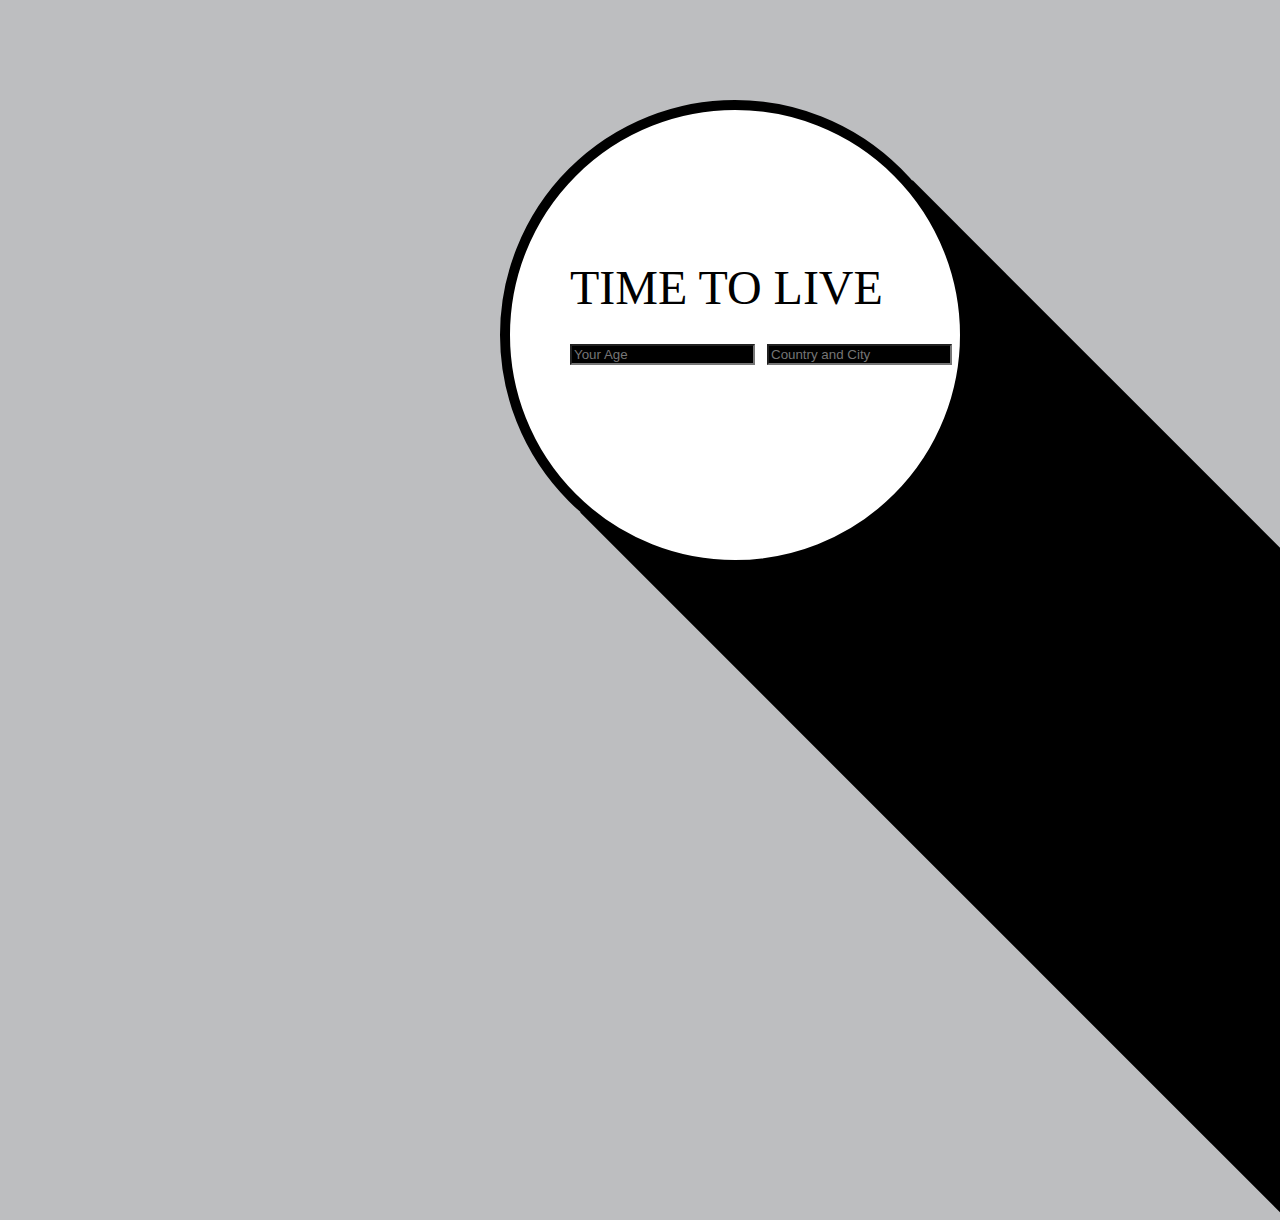
==== index.html @ c1e1de64 "first page almost finished. Tailored almost exactly to macbook air. sorry" ====
<!DOCTYPE HTML>
<html>
<head>
	<link rel="stylesheet" href = "livestyle.css">
</head>
<body>
	<div id="circle">
		<div id="title">
			TIME TO LIVE
			<input type="text" class = "enter" placeholder ="Your Age">
			<input type="text" class = "enter" placeholder ="Country and City">
		</div>
	</div>
	<div id="rect">
	</div>
</body>
</html>
---- livestyle.css ----
body{
	background-color: #BDBEC0;
	overflow: hidden;
}
#circle
{
	position: absolute;
	top:100px;
	z-index: 1;
	border-radius: 50%;
	width: 450px;
	height:450px;
	border: 10px solid;
	left:500px;
	background-color: white;
	display:block;
}

#rect
{
	z-index: -1;
	position: absolute;
	background-color: black;
	width: 1000px;
	height: 470px;
	-webkit-transform:rotate(45deg);
	top:465px;
	left:600px;
	left-margin:auto;
	right-margin:auto;
	display: block;
}

#title
{
	position: relative;
	font-family: helvetica-bold;
	font-size: 3em;
	left: 60px;
	top:150px;
}

.enter
{
	background-color: black;
	color: white;
}
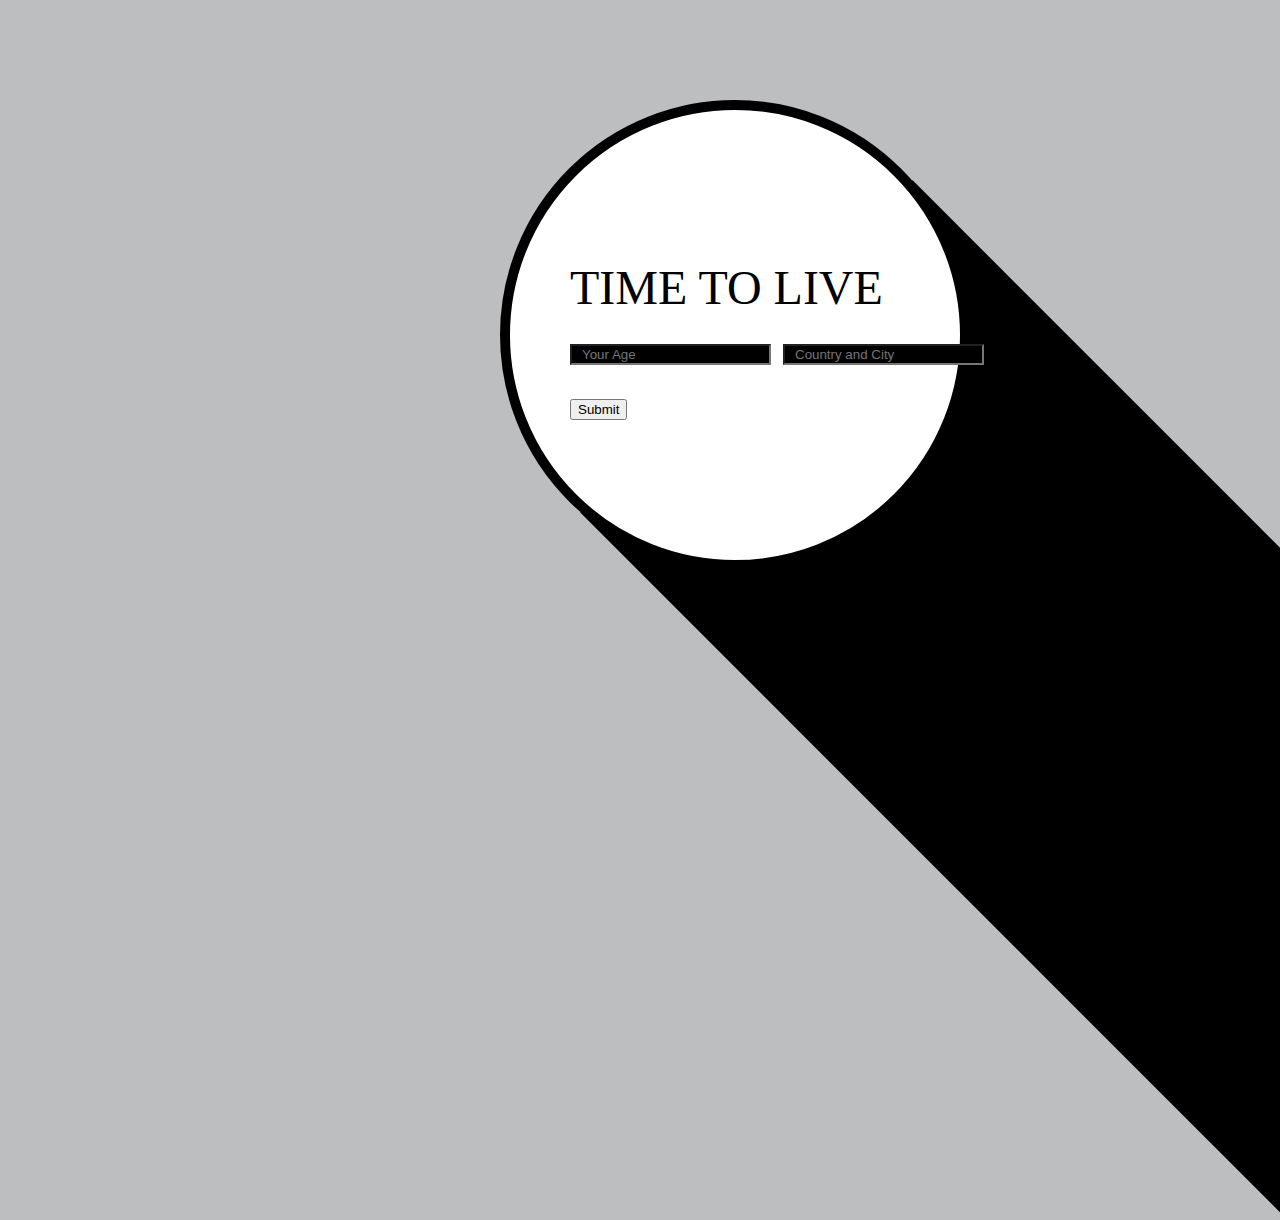
==== commit 9150bed7: "working on title page fade out" ====
--- a/index.html
+++ b/index.html
@@ -7,11 +7,29 @@
 	<div id="circle">
 		<div id="title">
 			TIME TO LIVE
-			<input type="text" class = "enter" placeholder ="Your Age">
-			<input type="text" class = "enter" placeholder ="Country and City">
+				<form name="input" onsubmit="return submit();">
+					<input type="text" id="age" class="enter" placeholder="Your Age">
+					<input type="text" id="location" class="enter" placeholder="Country and City">
+					<br>
+					<input type="submit" value="Submit">
+				</form>
 		</div>
 	</div>
 	<div id="rect">
 	</div>
 </body>
+<script>
+	function submit()
+	{
+		var age = document.getElementById('age').value;
+		var location = document.getElementById('location').value;
+		swapall();
+		return false;
+	}
+
+	function swapall()
+	{
+		
+	}
+</script>
 </html>--- a/livestyle.css
+++ b/livestyle.css
@@ -2,6 +2,7 @@
 	background-color: #BDBEC0;
 	overflow: hidden;
 }
+
 #circle
 {
 	position: absolute;
@@ -44,4 +45,6 @@
 {
 	background-color: black;
 	color: white;
+	padding-left: 10px;
+	padding-right:10px;
 }
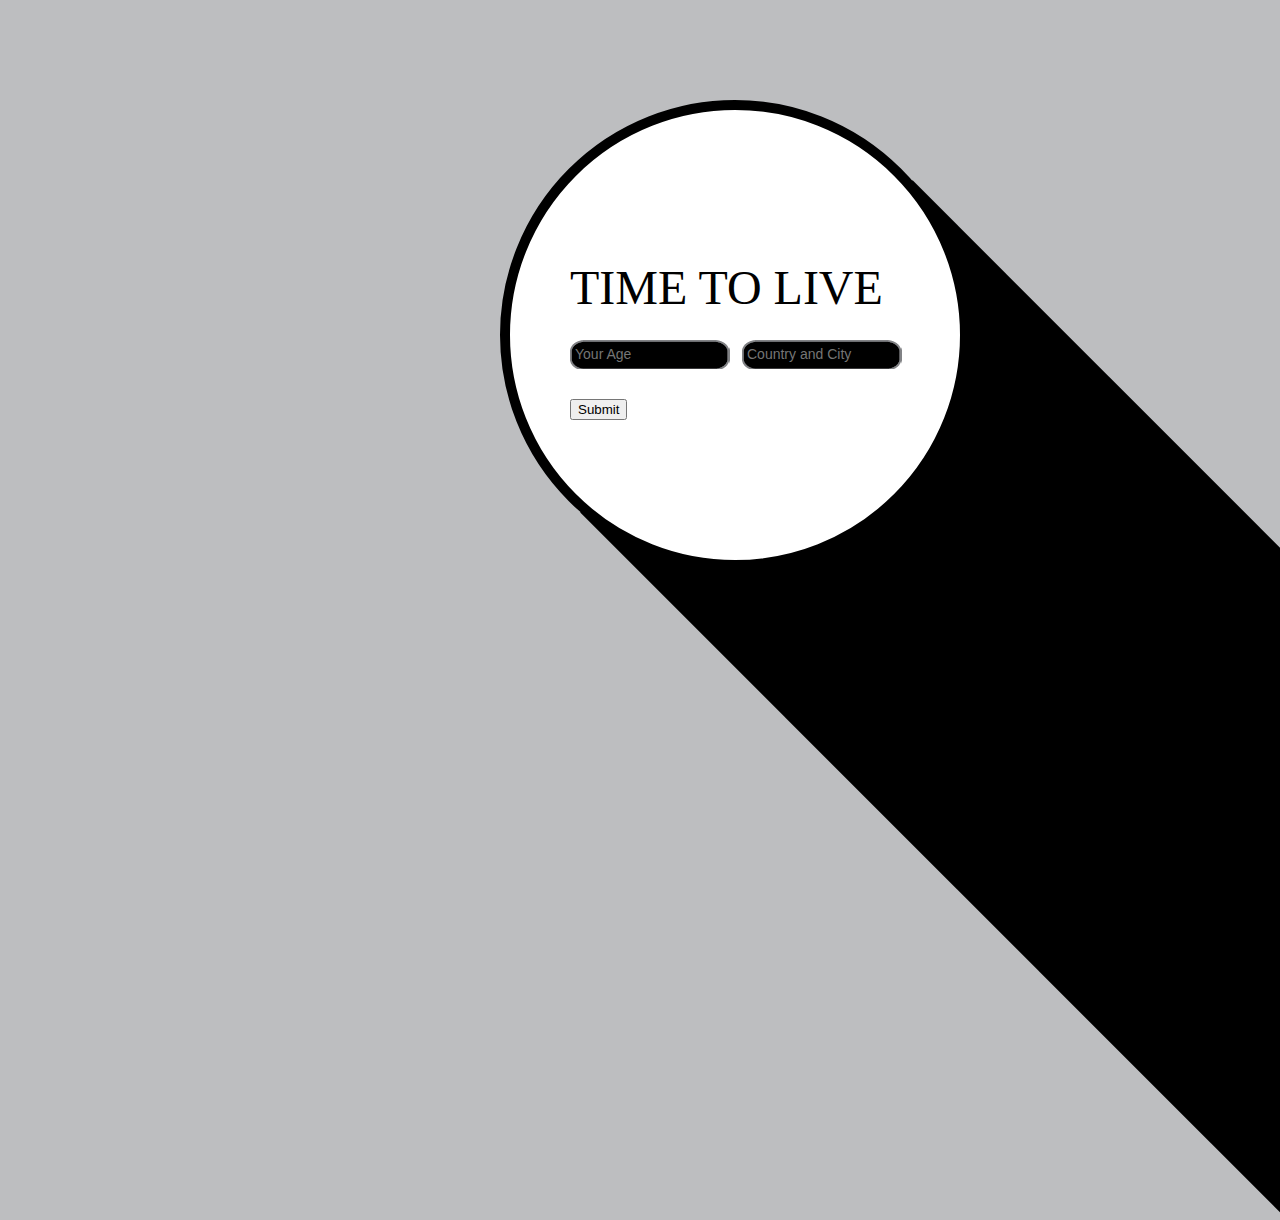
==== commit 52370049: "Restructured app and started JavaScript" ====
--- a/index.html
+++ b/index.html
@@ -1,35 +1,26 @@
 <!DOCTYPE HTML>
 <html>
 <head>
-	<link rel="stylesheet" href = "livestyle.css">
+  <link rel="stylesheet" href = "css/style.css">
 </head>
 <body>
-	<div id="circle">
-		<div id="title">
-			TIME TO LIVE
-				<form name="input" onsubmit="return submit();">
-					<input type="text" id="age" class="enter" placeholder="Your Age">
-					<input type="text" id="location" class="enter" placeholder="Country and City">
-					<br>
-					<input type="submit" value="Submit">
-				</form>
-		</div>
-	</div>
-	<div id="rect">
-	</div>
+
+  <div id="circle">
+    <div id="title">
+      TIME TO LIVE
+        <form id="info">
+          <input type="text" id="age" class="enter" placeholder="Your Age">
+          <input type="text" id="location" class="enter" placeholder="Country and City">
+          <br>
+          <input type="submit" value="Submit">
+        </form>
+    </div>
+  </div>
+  <div id="rect">
+  </div>
+
+  <script src="//ajax.googleapis.com/ajax/libs/jquery/1.11.0/jquery.min.js"></script>
+  <script type="text/javascript" src="js/timetolive.js"></script>
+
 </body>
-<script>
-	function submit()
-	{
-		var age = document.getElementById('age').value;
-		var location = document.getElementById('location').value;
-		swapall();
-		return false;
-	}
-
-	function swapall()
-	{
-		
-	}
-</script>
 </html>--- a/css/style.css
+++ b/css/style.css
@@ -0,0 +1,54 @@
+body{
+	background-color: #BDBEC0;
+	overflow: hidden;
+}
+
+#circle
+{
+	position: absolute;
+	top:100px;
+	z-index: 1;
+	border-radius: 50%;
+	width: 450px;
+	height:450px;
+	border: 10px solid;
+	left:500px;
+	background-color: white;
+	display:block;
+}
+
+#rect
+{
+	z-index: -1;
+	position: absolute;
+	background-color: black;
+	width: 1000px;
+	height: 470px;
+	-webkit-transform:rotate(45deg);
+	top:465px;
+	left:600px;
+	left-margin:auto;
+	right-margin:auto;
+	display: block;
+}
+
+#title
+{
+	position: relative;
+	font-family: helvetica-bold;
+	font-size: 3em;
+	left: 60px;
+	top:150px;
+}
+
+.enter
+{
+	height: 23px;
+	width: 150px;
+	padding: 3px 5px 3px 5px;
+	border-style: none;
+	color:white;
+	background-image: url('../img/textbackground.png');
+	background-repeat: none;
+	font-size: 14px;
+}
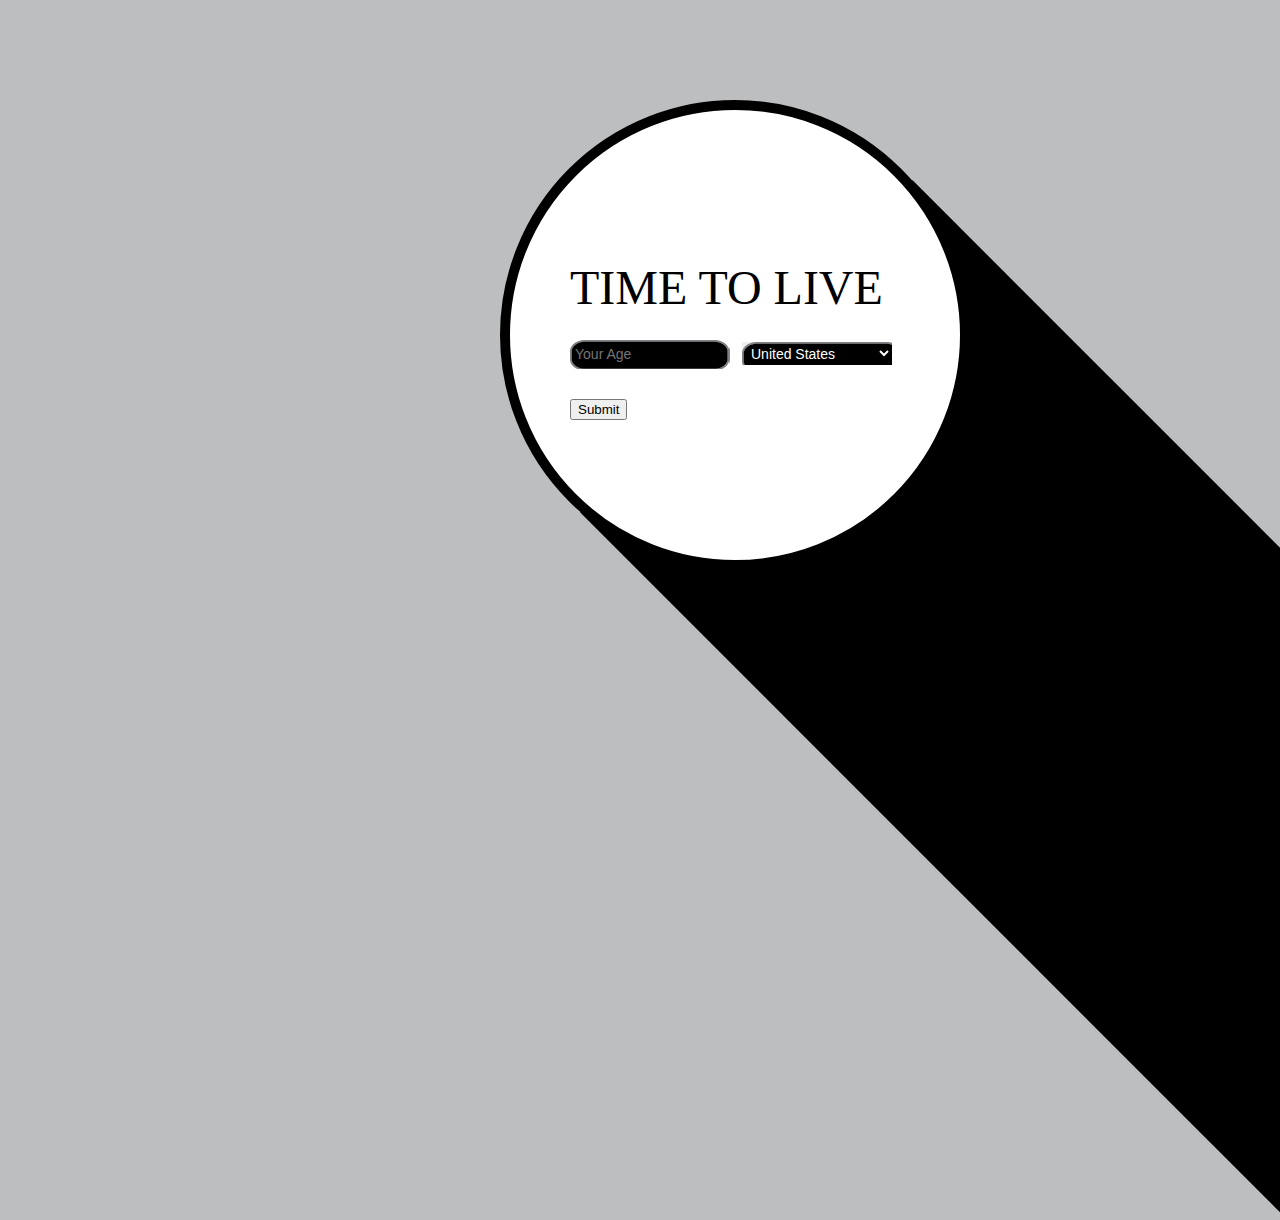
==== commit 4699ca70: "dropdowns woooo" ====
--- a/index.html
+++ b/index.html
@@ -10,7 +10,10 @@
       TIME TO LIVE
         <form id="info">
           <input type="text" id="age" class="enter" placeholder="Your Age">
-          <input type="text" id="location" class="enter" placeholder="Country and City">
+          <select id="location" class="enter" placeholder="Country and City">
+              <option>United States</option>
+              <option>Uruguay</option>
+          </select>
           <br>
           <input type="submit" value="Submit">
         </form>
@@ -23,4 +26,4 @@
   <script type="text/javascript" src="js/timetolive.js"></script>
 
 </body>
-</html>+</html>
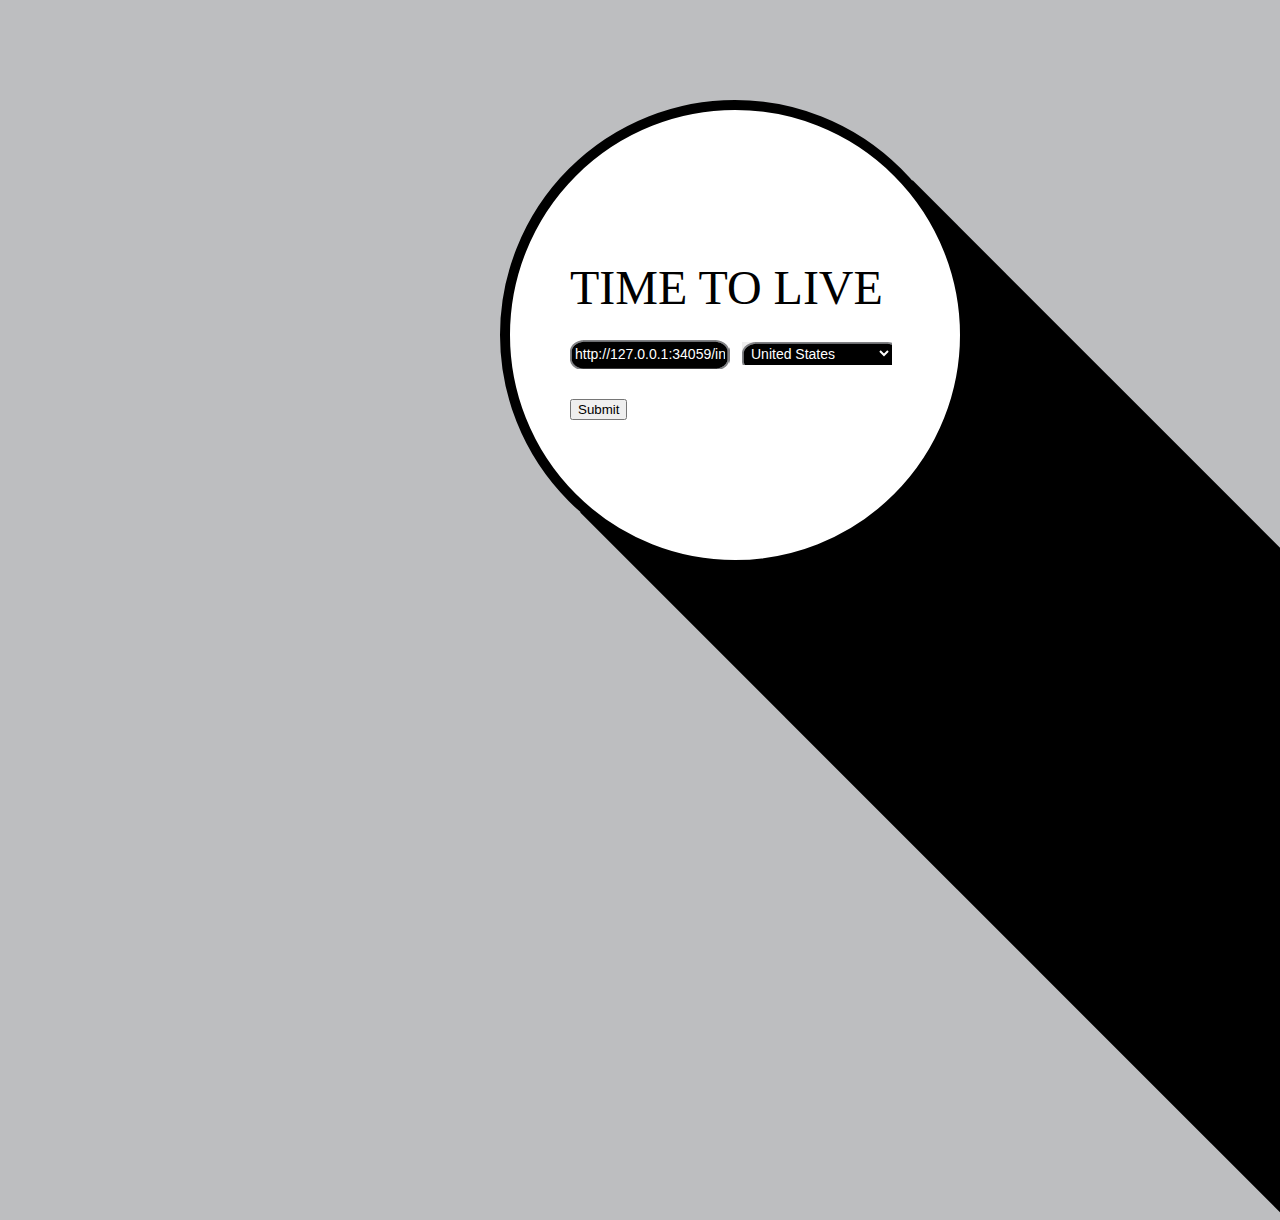
==== commit 299474c0: "sliders move and pass variable from main page" ====
--- a/index.html
+++ b/index.html
@@ -1,6 +1,7 @@
 <!DOCTYPE HTML>
 <html>
 <head>
+    <title>Time to Live</title>
   <link rel="stylesheet" href = "css/style.css">
 </head>
 <body>
@@ -8,12 +9,209 @@
   <div id="circle">
     <div id="title">
       TIME TO LIVE
-        <form id="info">
-          <input type="text" id="age" class="enter" placeholder="Your Age">
-          <select id="location" class="enter" placeholder="Country and City">
-              <option>United States</option>
-              <option>Uruguay</option>
-          </select>
+        <form name="information" method="GET" ACTION="/timetolive/clock.html">
+          <input type="text" name="age" id="age" class="enter" placeholder="Your Age">
+          <select name="location" id="location" class="enter" placeholder="Country">
+              <option selected="selected" value="US">United States</option>
+              <option value = "Afghanistan">Afghanistan</option>
+              <option value = "Albania">Albania</option>
+              <option value = "Algeria">Algeria</option>
+              <option value = "Angola">Angola</option>
+              <option value = "Antigua and Barbuda">Antigua and Barbuda</option>
+              <option value = "Argentina">Argentina</option>
+              <option value = "Armenia">Armenia</option>
+              <option value = "Aruba">Aruba</option>
+              <option value = "Australia">Australia</option>
+              <option value = "Austria">Austria</option>
+              <option value = "Azerbaijan">Azerbaijan</option>
+              <option value = "Bahamas, The">Bahamas, The</option>
+              <option value = "Bahrain">Bahrain</option>
+              <option value = "Bangladesh">Bangladesh</option>
+              <option value = "Barbados">Barbados</option>
+              <option value = "Belarus">Belarus</option>
+              <option value = "Belgium">Belgium</option>
+              <option value = "Belize">Belize</option>
+              <option value = "Benin">Benin</option>
+              <option value = "Bermuda">Bermuda</option>
+              <option value = "Bhutan">Bhutan</option>
+              <option value = "Bolivia">Bolivia</option>
+              <option value = "Bosnia and Herzegovina">Bosnia and Herzegovina</option>
+              <option value = "Botswana">Botswana</option>
+              <option value = "Brazil">Brazil</option>
+              <option value = "Brunei Darussalam">Brunei Darussalam</option>
+              <option value = "Bulgaria">Bulgaria</option>
+              <option value = "Burkina Faso">Burkina Faso</option>
+              <option value = "Burundi">Burundi</option>
+              <option value = "Cabo Verde">Cabo Verde</option>
+              <option value = "Cambodia">Cambodia</option>
+              <option value = "Cameroon">Cameroon</option>
+              <option value = "Canada">Canada</option>
+              <option value = "Central African Republic">Central African Republic</option>
+              <option value = "Chad">Chad</option>
+              <option value = "Chile">Chile</option>
+              <option value = "China">China</option>
+              <option value = "Colombia">Colombia</option>
+              <option value = "Comoros">Comoros</option>
+              <option value = "Congo, Dem. Rep.">Congo, Dem. Rep.</option>
+              <option value = "Congo, Rep.">Congo, Rep.</option>
+              <option value = "Costa Rica">Costa Rica</option>
+              <option value = "Cote d'Ivoire">Cote d'Ivoire</option>
+              <option value = "Croatia">Croatia</option>
+              <option value = "Cuba">Cuba</option>
+              <option value = "Cyprus">Cyprus</option>
+              <option value = "Czech Republic">Czech Republic</option>
+              <option value = "Denmark">Denmark</option>
+              <option value = "Djibouti">Djibouti</option>
+              <option value = "Dominican Republic">Dominican Republic</option>
+              <option value = "Ecuador">Ecuador</option>
+              <option value = "Egypt, Arab Rep.">Egypt, Arab Rep.</option>
+              <option value = "El Salvador">El Salvador</option>
+              <option value = "Equatorial Guinea">Equatorial Guinea</option>
+              <option value = "Eritrea">Eritrea</option>
+              <option value = "Estonia">Estonia</option>
+              <option value = "Ethiopia">Ethiopia</option>
+              <option value = "Faeroe Islands">Faeroe Islands</option>
+              <option value = "Fiji">Fiji</option>
+              <option value = "Finland">Finland</option>
+              <option value = "France">France</option>
+              <option value = "French Polynesia">French Polynesia</option>
+              <option value = "Gabon">Gabon</option>
+              <option value = "Gambia, The">Gambia, The</option>
+              <option value = "Georgia">Georgia</option>
+              <option value = "Germany">Germany</option>
+              <option value = "Ghana">Ghana</option>
+              <option value = "Greece">Greece</option>
+              <option value = "Grenada">Grenada</option>
+              <option value = "Guam">Guam</option>
+              <option value = "Guatemala">Guatemala</option>
+              <option value = "Guinea">Guinea</option>
+              <option value = "Guinea-Bissau">Guinea-Bissau</option>
+              <option value = "Guyana">Guyana</option>
+              <option value = "Haiti">Haiti</option>
+              <option value = "Honduras">Honduras</option>
+              <option value = "Hong Kong SAR, China">Hong Kong SAR, China</option>
+              <option value = "Hungary">Hungary</option>
+              <option value = "Iceland">Iceland</option>
+              <option value = "India">India</option>
+              <option value = "Indonesia">Indonesia</option>
+              <option value = "Iran, Islamic Rep.">Iran, Islamic Rep.</option>
+              <option value = "Iraq">Iraq</option>
+              <option value = "Ireland">Ireland</option>
+              <option value = "Israel">Israel</option>
+              <option value = "Italy">Italy</option>
+              <option value = "Jamaica">Jamaica</option>
+              <option value = "Japan">Japan</option>
+              <option value = "Jordan">Jordan</option>
+              <option value = "Kazakhstan">Kazakhstan</option>
+              <option value = "Kenya">Kenya</option>
+              <option value = "Kiribati">Kiribati</option>
+              <option value = "Korea, Dem. Rep.">Korea, Dem. Rep.</option>
+              <option value = "Korea, Rep.">Korea, Rep.</option>
+              <option value = "Kosovo">Kosovo</option>
+              <option value = "Kuwait">Kuwait</option>
+              <option value = "Kyrgyz Republic">Kyrgyz Republic</option>
+              <option value = "Lao PDR">Lao PDR</option>
+              <option value = "Latvia">Latvia</option>
+              <option value = "Lebanon">Lebanon</option>
+              <option value = "Lesotho">Lesotho</option>
+              <option value = "Liberia">Liberia</option>
+              <option value = "Libya">Libya</option>
+              <option value = "Liechtenstein">Liechtenstein</option>
+              <option value = "Lithuania">Lithuania</option>
+              <option value = "Luxembourg">Luxembourg</option>
+              <option value = "Macao SAR, China">Macao SAR, China</option>
+              <option value = "Macedonia, FYR">Macedonia, FYR</option>
+              <option value = "Madagascar">Madagascar</option>
+              <option value = "Malawi">Malawi</option>
+              <option value = "Malaysia">Malaysia</option>
+              <option value = "Maldives">Maldives</option>
+              <option value = "Mali">Mali</option>
+              <option value = "Malta">Malta</option>
+              <option value = "Mauritania">Mauritania</option>
+              <option value = "Mauritius">Mauritius</option>
+              <option value = "Mexico">Mexico</option>
+              <option value = "Micronesia, Fed. Sts.">Micronesia, Fed. Sts.</option>
+              <option value = "Moldova">Moldova</option>
+              <option value = "Mongolia">Mongolia</option>
+              <option value = "Montenegro">Montenegro</option>
+              <option value = "Morocco">Morocco</option>
+              <option value = "Mozambique">Mozambique</option>
+              <option value = "Myanmar">Myanmar</option>
+              <option value = "Namibia">Namibia</option>
+              <option value = "Nepal">Nepal</option>
+              <option value = "Netherlands">Netherlands</option>
+              <option value = "New Caledonia">New Caledonia</option>
+              <option value = "New Zealand">New Zealand</option>
+              <option value = "Nicaragua">Nicaragua</option>
+              <option value = "Niger">Niger</option>
+              <option value = "Nigeria">Nigeria</option>
+              <option value = "Norway">Norway</option>
+              <option value = "Oman">Oman</option>
+              <option value = "Pakistan">Pakistan</option>
+              <option value = "Panama">Panama</option>
+              <option value = "Papua New Guinea">Papua New Guinea</option>
+              <option value = "Paraguay">Paraguay</option>
+              <option value = "Peru">Peru</option>
+              <option value = "Philippines">Philippines</option>
+              <option value = "Poland">Poland</option>
+              <option value = "Portugal">Portugal</option>
+              <option value = "Puerto Rico">Puerto Rico</option>
+              <option value = "Qatar">Qatar</option>
+              <option value = "Romania">Romania</option>
+              <option value = "Russian Federation">Russian Federation</option>
+              <option value = "Rwanda">Rwanda</option>
+              <option value = "Samoa">Samoa</option>
+              <option value = "Sao Tome and Principe">Sao Tome and Principe</option>
+              <option value = "Saudi Arabia">Saudi Arabia</option>
+              <option value = "Senegal">Senegal</option>
+              <option value = "Serbia">Serbia</option>
+              <option value = "Seychelles">Seychelles</option>
+              <option value = "Sierra Leone">Sierra Leone</option>
+              <option value = "Singapore">Singapore</option>
+              <option value = "Slovak Republic">Slovak Republic</option>
+              <option value = "Slovenia">Slovenia</option>
+              <option value = "Solomon Islands">Solomon Islands</option>
+              <option value = "Somalia">Somalia</option>
+              <option value = "South Africa">South Africa</option>
+              <option value = "South Sudan">South Sudan</option>
+              <option value = "Spain">Spain</option>
+              <option value = "Sri Lanka">Sri Lanka</option>
+              <option value = "St. Lucia">St. Lucia</option>
+              <option value = "St. Martin (French part)">St. Martin (French part)</option>
+              <option value = "St. Vincent and the Grenadines">St. Vincent and the Grenadines</option>
+              <option value = "Sudan">Sudan</option>
+              <option value = "Suriname">Suriname</option>
+              <option value = "Swaziland">Swaziland</option>
+              <option value = "Sweden">Sweden</option>
+              <option value = "Switzerland">Switzerland</option>
+              <option value = "Syrian Arab Republic">Syrian Arab Republic</option>
+              <option value = "Tajikistan">Tajikistan</option>
+              <option value = "Tanzania">Tanzania</option>
+              <option value = "Thailand">Thailand</option>
+              <option value = "Timor-Leste">Timor-Leste</option>
+              <option value = "Togo">Togo</option>
+              <option value = "Tonga">Tonga</option>
+              <option value = "Trinidad and Tobago">Trinidad and Tobago</option>
+              <option value = "Tunisia">Tunisia</option>
+              <option value = "Turkey">Turkey</option>
+              <option value = "Turkmenistan">Turkmenistan</option>
+              <option value = "Uganda">Uganda</option>
+              <option value = "Ukraine">Ukraine</option>
+              <option value = "United Arab Emirates">United Arab Emirates</option>
+              <option value = "United Kingdom">United Kingdom</option>
+              <option value = "United States">United States</option>
+              <option value = "Uruguay">Uruguay</option>
+              <option value = "Uzbekistan">Uzbekistan</option>
+              <option value = "Vanuatu">Vanuatu</option>
+              <option value = "Venezuela, RB">Venezuela, RB</option>
+              <option value = "Vietnam">Vietnam</option>
+              <option value = "Virgin Islands (U.S.)">Virgin Islands (U.S.)</option>
+              <option value = "West Bank and Gaza">West Bank and Gaza</option>
+              <option value = "Yemen, Rep.">Yemen, Rep.</option>
+              <option value = "Zambia">Zambia</option>
+              <option value = "Zimbabwe">Zimbabwe</option>
+
+              </select>
           <br>
           <input type="submit" value="Submit">
         </form>
